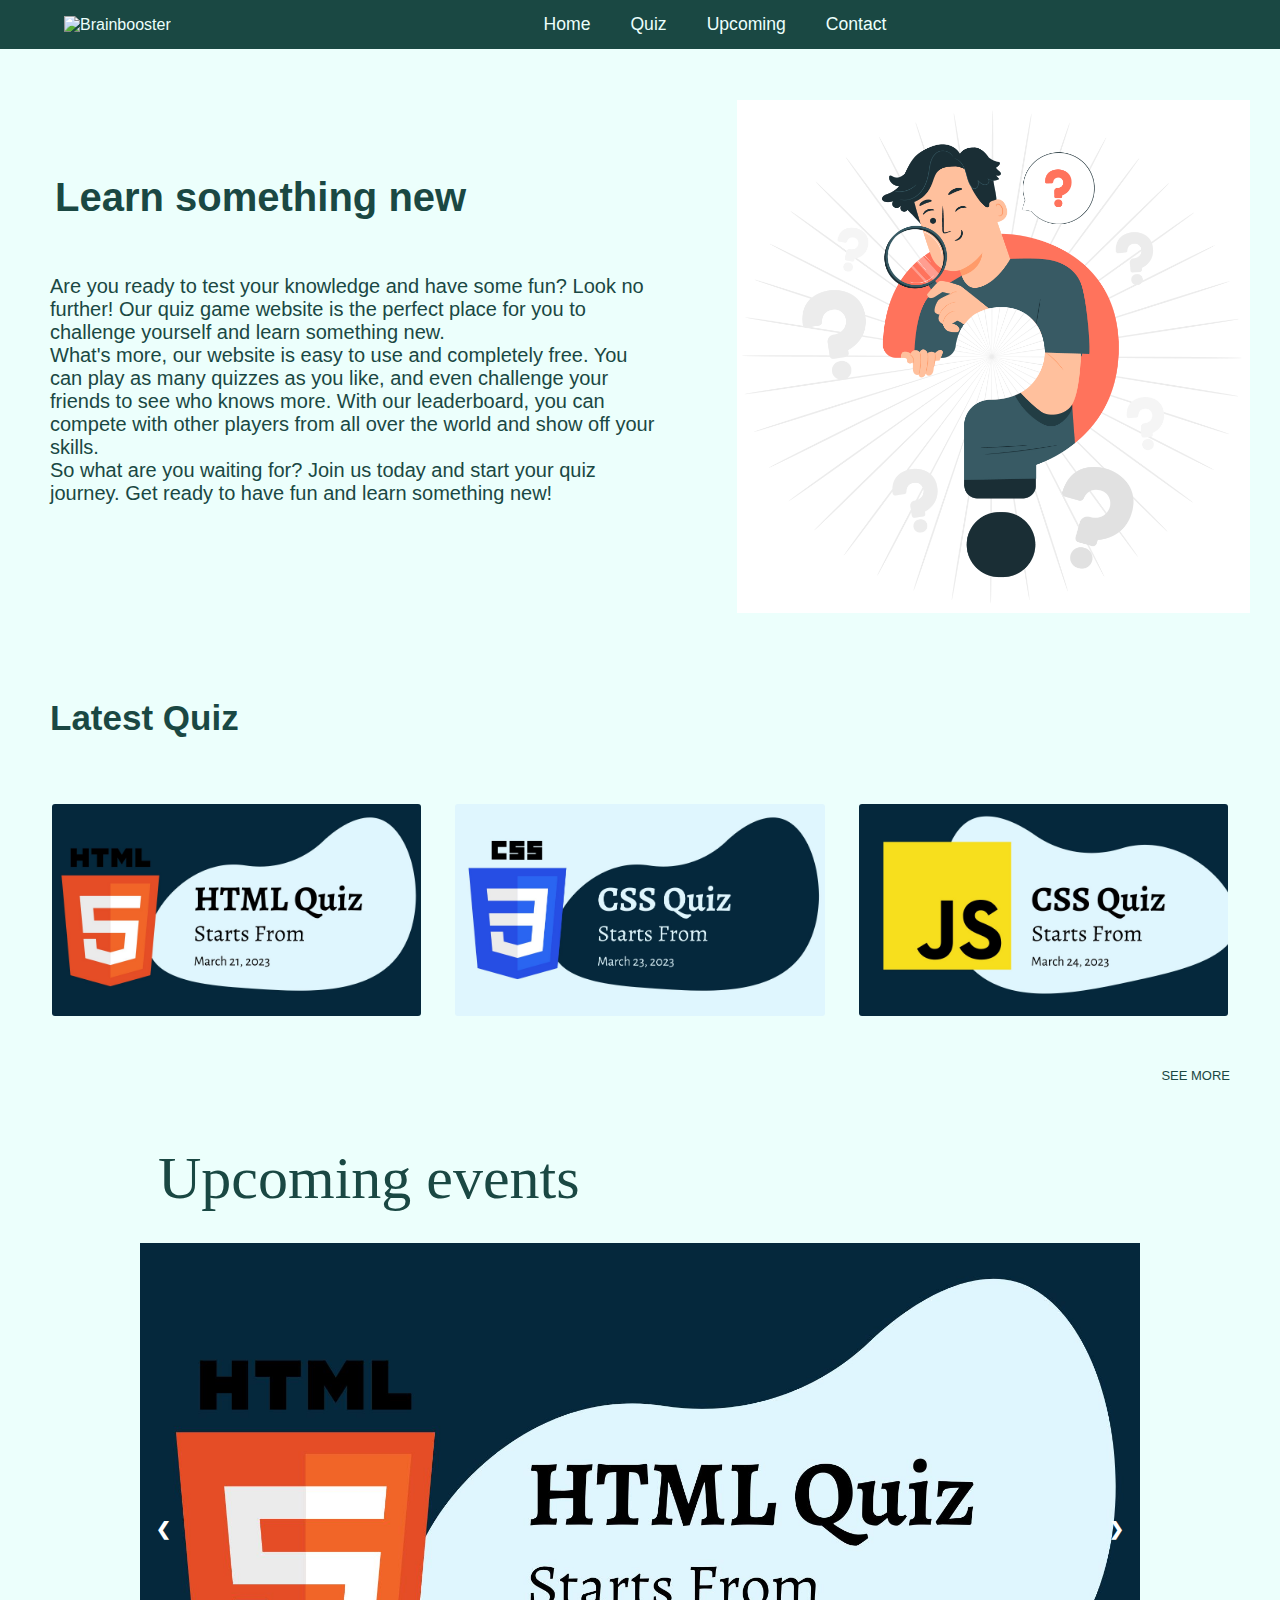
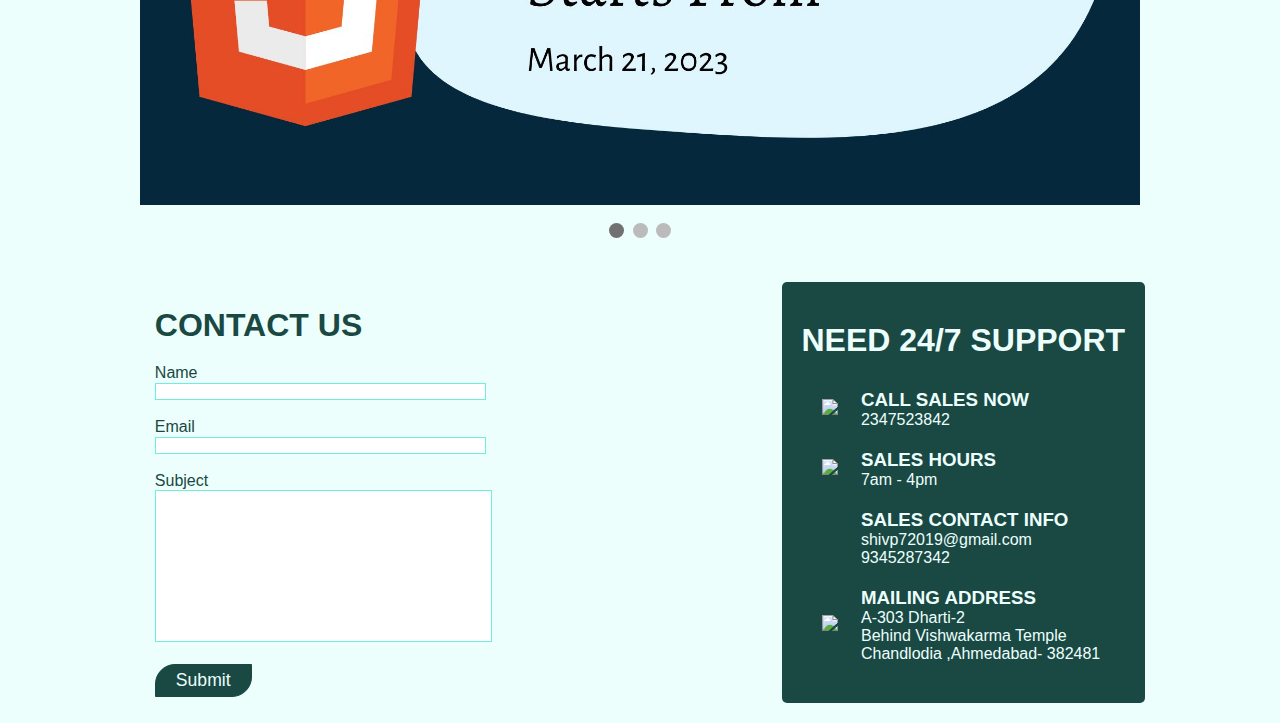
==== index.html @ 36ec6166 "This is Quiz project" ====
<!DOCTYPE html>
<html lang="en">

<head>
    <meta charset="UTF-8">
    <meta http-equiv="X-UA-Compatible" content="IE=edge">
    <meta name="viewport" content="width=device-width, initial-scale=1.0">
    <title>Home Page</title>
    <link rel="stylesheet" href="css/navbar.css">
    <link rel="stylesheet" href="css/index.css">
    <link rel="stylesheet" href="css/QuizList.css">
    <link rel="stylesheet" href="https://cdn.jsdelivr.net/npm/boxicons@latest/css/boxicons.min.css">
    <!-- or -->
    <link rel="stylesheet" href="https://unpkg.com/boxicons@latest/css/boxicons.min.css">
</head>

<body>
    <nav>
        <div class="logo"><img src="images/Logo.png" alt="Brainbooster" width="100%"></div>
        <ul class="navbar">
            <li><a href="#Home" class="active">Home</a></li>
            <li><a href="#Quiz">Quiz</a></li>
            <li><a href="#Upcoming">Upcoming</a></li>
            <li><a href="#Contact_us">Contact</a></li>
        </ul>
        <div class="main">
            <div class="bx bx-menu" id="menu-icon" onclick="fun()"></div>
        </div>
    </nav>
    <div id="Home" class="attributes">
        <div id="container">
            <h1>Learn something new</h1>
            <p>Are you ready to test your knowledge and have some fun? Look no further! Our quiz game website is the
                perfect place for
                you to challenge yourself and learn something new.
            </p>
            <p>What's more, our website is easy to use and completely free. You can play as many quizzes as you
                like,
                and even
                challenge your friends to see who knows more. With our leaderboard, you can compete with other
                players
                from all over the
                world and show off your skills.</p>
            <p>So what are you waiting for? Join us today and start your quiz journey. Get ready to have fun and
                learn
                something new!</p>
        </div>
        <div id="img1"><img src="images/1st.jpg" width="100%" alt="ERROR"></div>
    </div>
    <div id="Quiz" class="attributes">
        <h1>Latest Quiz </h1>
        <br>
        <br>
        <br>
        <div class="quizes">
            <div class="card">
                <img src="images/grid1.jpg" alt="Card Image" width="100%">
                <div class="overlay">
                    <h2>HTML Quiz</h2>
                    <div class="description">
                        <p>Best of luck for your quiz</p>
                        <div class="QuizButton">
                            <a href="quiz.html" id="htmlquiz" onclick="clicked(this.id)">View More</a>
                        </div>
                    </div>
                </div>
            </div>
            <div class="card">
                <img src="images/grid2.jpg" alt="Card Image" width="100%">
                <div class="overlay">
                    <h2>CSS Quiz</h2>
                    <div class="description">
                        <p>Best of luck for your quiz</p>
                        <div class="QuizButton">
                            <a href="quiz.html" id="cssquiz" onclick="clicked(this.id)">View More</a>
                        </div>
                    </div>
                </div>
            </div>
            <div class="card">
                <img src="images/grid3.jpg" alt="Card Image" width="100%">
                <div class="overlay">
                    <h2>JS Quiz</h2>
                    <div class="description">
                        <p>Best of luck for your quiz</p>
                        <div class="QuizButton">
                            <a href="quiz.html" id="jsquiz" onclick="clicked(this.id)">View More</a>
                        </div>
                    </div>
                </div>
            </div>
        </div>
        <div id="see-more"><a href="QuizList.html">SEE MORE</a></div>
    </div>
    <br><br>
    <div id="Upcoming" class="attributes">
        <p>Upcoming events</p>
        <div class="slideshow-container">
            <div class="mySlides fade">
                <img src="images/grid1.jpg" style="width:100%">
            </div>

            <div class="mySlides fade">
                <img src="images/grid2.jpg" style="width:100%">
            </div>

            <div class="mySlides fade">
                <img src="images/grid3.jpg" style="width:100%">
            </div>

            <a class="prev" onclick="plusSlides(-1)">❮</a>
            <a class="next" onclick="plusSlides(1)">❯</a>

        </div>
        <br>
        <div style="text-align:center">
            <span class="dot"></span>
            <span class="dot"></span>
            <span class="dot"></span>
        </div>
    </div>
    <div id="Contact_us" class="attributes">
        <div id="contact_form">
            <h1 id="new">CONTACT US</h1>
            <form action="">
                <p>Name</p>
                <p><input type="text" size="39" id="ContactName"></p>
                <br>
                <p>Email</p>
                <p><input type="email" id="ContactEmail" size="39"></p>
                <br>
                <p>Subject</p>
                <p><textarea id="ContactSubject" cols="40" rows="10"></textarea></p>
                <br>
                <button class="buttons" id="submit">Submit</button>
            </form>
        </div>
        <div id="details">
            <div id="title">
                <h1>NEED 24/7 SUPPORT</h1>
            </div>
            <div id="details_description">
                <table rules="none" width="100%">
                    <tr>
                        <td><img
                                src="https://img.icons8.com/external-gradak-royyan-wijaya/48/null/external-calls-gradak-communikatok-solidarity-gradak-royyan-wijaya.png" />
                        </td>
                        <td>
                            <h3>CALL SALES NOW</h3>
                            <p>2347523842</p>
                        </td>
                    </tr>
                    <tr>
                        <td><img src="https://img.icons8.com/dotty/80/null/time-machine.png" /></td>
                        <td>
                            <h3>SALES HOURS</h3>
                            <p>7am - 4pm</p>
                        </td>
                    </tr>
                    <tr>
                        <td></td>
                        <td>
                            <h3>SALES CONTACT INFO</h3>
                            <p>shivp72019@gmail.com</p>
                            <p>9345287342</p>
                        </td>
                    </tr>
                    <tr>
                        <td><img src="https://img.icons8.com/ios/50/null/composing-mail.png" /></td>
                        <td>
                            <h3>MAILING ADDRESS</h3>
                            <p>A-303 Dharti-2</p>
                            <p>Behind Vishwakarma Temple</p>
                            <p>Chandlodia ,Ahmedabad- 382481</p>
                        </td>
                    </tr>
                </table>
            </div>
        </div>
    </div>
    <script type="text/javascript" src="js/navbar.js"></script>
    <script type="text/javascript" src="js/card.js"></script>
    <script type="text/javascript" src="js/carousel.js"></script>
</body>

</html>
---- css/navbar.css ----
* {
    margin: 0;
    padding: 0;
    box-sizing: border-box;
    text-decoration: none;
    list-style: none;
    font-family: Verdana, sans-serif;
    user-select: none;
}

html {
    scroll-behavior: smooth;
}

body {
    min-height: 100vh;
    background-color: #ECFFFC;
    color: #1A4843;
}

nav {
    position: fixed;
    width: 100%;
    top: 0;
    right: 0;
    z-index: 1000;
    display: flex;
    align-items: center;
    justify-content: space-between;
    background: #1A4843;
    color: #ECFFFC;
    padding: 10px 5%;
    transition: all 0.5s ease;
}

.navbar {
    display: flex;
}

.navbar a {
    color: #ECFFFC;
    font-size: 1.1rem;
    font-weight: 500;
    padding: 10px 10px;
    margin: 0px 20px;
    transition: all 0.5s ease;
}

.navbar a:hover {
    background-color: rgba(0, 0, 0, 0.596);
    color: #86F0D8;
    border-radius: 20px 0px 20px 0px;
    transition: all 0.3s ease;
}

.main a:hover {
    background-color: rgba(0, 0, 0, 0.596);
    color: #86F0D8;
    border-radius: 20px 0px 20px 0px;
    transition: all 0.5s ease;
}

.main {
    display: flex;
    align-items: center;
}

.main a {
    margin-right: 25px;
    margin-left: 10px;
    color: #ECFFFC;
    padding: 10px 10px;
    margin-top: 0px;
    margin-bottom: 0px;
}

#menu-icon {
    font-size: 35px;
    color: #ECFFFC;
    cursor: pointer;
    z-index: 10001;
    display: none;
}

.logo {
    width: 150px;
}

@media (max-width:1280px) {
    nav {
        padding: 14px 5%;
        transition: .2s;
    }

    .navbar a {
        padding: 5px 0;
        margin: 0px 20px;
    }

    .navbar a:hover {
        background-color: rgba(0, 0, 0, 0.596);
        color: #86F0D8;
        border-radius: 5px;
    }


}

@media (max-width:1090px) {
    .logo {
        width: 100px;
    }

    nav {
        padding: 10px 2%;
    }

    #menu-icon {
        display: block;
    }

    nav {
        font-size: medium;
        padding: 28px 5%;
    }

    .main a {
        margin-right: 10px;
        margin-left: 7px;
        color: #ECFFFC;
        padding: 10px 10px;
        margin-top: 0px;
        margin-bottom: 0px;
    }

    .navbar {
        position: absolute;
        top: 130%;
        right: -100%;
        width: 270px;
        height: 200px;
        display: flex;
        flex-direction: column;
        justify-content: flex-start;
        border-radius: 10px;
        transition: all 0.5s ease;
        background-color: #1A4843;
        color: #ECFFFC;

    }

    .navbar a {
        display: block;
        margin: 12px 0;
        padding: 0 25px;
        transition: all 0.5s ease;
    }

    .navbar.open {
        right: 2%;
    }

    .navbar a:hover {
        background-color: rgba(0, 0, 0, 0.596);
        color: #86F0D8;
        border-radius: 5px;
    }


}
---- css/index.css ----
/* ------------------ Home -------------- */
* {
    user-select: none;
    box-sizing: border-box;
}
body{
    background-color: #ECFFFC;
}
#Home {
    color: #1A4843;
    font-size: 20px;
    margin-top: 70px;
    display: flex;
    justify-content: space-between;
    flex-direction: row;
}

#img1 {
    padding: 30px;
}

#container {
    padding: 50px;
}

#container h1 {
    margin: 5px -45px;
    padding: 50px;
}

/* ------------------ Quiz -------------- */
textarea {
    resize: none;
    width: 100%;

}

#Quiz {
    color: #1A4843;
    /* ------------------ Quiz -------------- */
    margin: 50px;
}

#Quiz h1 {
    font-size: 35px;
    float: left;
}

#see-more {
    font-size: 13px;
    float: right;
}

#see-more a {
    color: #1A4843;
    background-color: #ECFFFC;
}

#see-more a:hover {
    text-decoration: underline;
    transition: all 0.3s ease-out;
}

.quizes {
    display: grid;
    grid-template-columns: auto auto auto;
    gap: 30px;
    margin: 50px 0px;
    background-color: #ECFFFC;
    color: #ECFFFC;
    border-radius: 10px;
    grid-template-rows: none;
}



/* ------------------ carousel -------------- */

#Upcoming {
    margin: 40px 10vw;
    width: 80vw;
}

#Upcoming p {
    font-size: 60px;
    text-align: left;
    margin: 30px;
    font-family: Elephant;
}

#Upcoming .mySlides {
    display: none
}

#Upcoming img {
    vertical-align: middle;
}

/* Slideshow container */
#Upcoming .slideshow-container {
    max-width: 1000px;
    position: relative;
    margin: auto;
}

/* Next & previous buttons */
#Upcoming .prev,
.next {
    cursor: pointer;
    position: absolute;
    top: 50%;
    width: auto;
    padding: 16px;
    margin-top: -22px;
    color: white;
    font-weight: bold;
    font-size: 18px;
    transition: 0.6s ease;
    border-radius: 0 3px 3px 0;
    user-select: none;
}

/* Position the "next button" to the right */
#Upcoming .next {
    right: 0;
    border-radius: 3px 0 0 3px;
}

/* On hover, add a black background color with a little bit see-through */
#Upcoming .prev:hover,
.next:hover {
    background-color: rgba(0, 0, 0, 0.8);
}

/* Caption text */
#Upcoming .text {
    color: #f2f2f2;
    font-size: 15px;
    padding: 8px 12px;
    position: absolute;
    bottom: 8px;
    width: 100%;
    text-align: center;
}

/* Number text (1/3 etc) */
#Upcoming .numbertext {
    color: #f2f2f2;
    font-size: 12px;
    padding: 8px 12px;
    position: absolute;
    top: 0;
}

/* The dots/bullets/indicators */
#Upcoming .dot {
    cursor: pointer;
    height: 15px;
    width: 15px;
    margin: 0 2px;
    background-color: #bbb;
    border-radius: 50%;
    display: inline-block;
    transition: background-color 0.6s ease;
}

#Upcoming .active,
.dot:hover {
    background-color: #717171;
}

/* Fading animation */
#Upcoming .fade {
    animation-name: fade;
    animation-duration: 1.5s;
}


#Contact_us {
    display: flex;
    flex-direction: row;
    justify-content: space-around;
    margin: 20px 0vw;

}

#Contact_us h1 {
    margin: 20px 0px;
}

#contact_form {
    padding: 5px 20px;

}

#submit {
    padding: 5px 20px;
    font-size: 1.1rem;
    color: #ECFFFC;
    background-color: #1A4843;
    border: solid #1A4843 1px;
    border-radius: 20px 0px 20px 0px;
}

#details {
    background-color: #1A4843;
    color: #ECFFFC;
    padding: 20px;
    border-radius: 5px;
    width: auto;
}

#submit:hover {
    background-color: #86f0d7de;
    color: #1A4843;
    border: solid #1A4843 1px;
    transition: all 0.3s ease;
}
[type="text"]{
    border:1px solid #71eddb;
}
[type="email"]{
    border:1px solid #71eddb;
}
textarea{
    border:1px solid #71eddb;
}
td {
    padding: 10px;
    word-wrap: break-word;
}

table {
    margin: 10px;
}

@keyframes fade {
    from {
        opacity: .4
    }

    to {
        opacity: 1
    }
}

@media only screen and (max-width : 1090px) {

    #Home {
        flex-direction: column-reverse;
    }

    #img1 {

        text-align: center;
    }

    #img1 img {
        width: 80%;
    }

    #Quiz {
        text-align: center;
    }

    #see-more a {
        padding: 15px;
        border: 1px solid #1A4843;
        color: #1A4843;
        font-size: medium;
    }

    #see-more a:hover {
        color: #86F0D8;
        text-decoration: none;
        background-color: #1A4843;
    }

    #Contact_us {
        display: flex;
        flex-direction: column;
        justify-content: space-around;
        margin: 20px 10vw;

    }

    #Contact_us input {
        width: 100%;
    }

    .quizes {
        margin: 30px;
        grid-template-rows: auto auto auto;
        grid-template-columns: none;
    }

    #details {
        margin-top: 50px;
    }

    table {
        font-size: 2vw;
    }

    table img {
        width: 5vw;
    }
}
---- css/QuizList.css ----
#QuizTitle {
    font-size: 60px;
    text-align: center;
    font-family: Elephant;
    margin: 30px;
}

#QuizGrid {
    display: grid;
    grid-template-columns: auto auto auto;
    gap: 30px;
    margin: 5vw;
    padding: 5vw;
    grid-template-rows: none;
    background-color: #1A4843;
    color: #ECFFFC;
    border-radius: 10px;
}

.QuizButton {
    margin: 10px 30%;
    width: 100px;
    padding: 5px;
    background-color: #1A4843;
    color: #ECFFFC;
    border: #1A4843;
    border-radius: 10px 0px 10px 0px;
    transition: all 0.5s ease;
}


.QuizButton:hover {
    transition: all 0.5s ease;
    background-color: rgb(0, 0, 0);
    color: #1A4843;
    text-decoration: none;
    color: red !important;
}

.card {
    /* width: 300px;
    height: 200px; */
    border: solid #ECFFFC 2px;
    position: relative;
    overflow: hidden;
    border-radius: 5px;
}

.card img {
    width: 100%;
    height: 100%;
    object-fit: cover;
    transition: all 0.5s ease;
}

.card .overlay {
    position: absolute;
    top: 0;
    left: 0;
    width: 100%;
    height: 100%;
    background-color: rgba(0, 0, 0, 0.644);
    opacity: 0;
    transition: all 0.5s ease;
    display: flex;
    flex-direction: column;
    justify-content: center;
    align-items: center;
    color: #ECFFFC;
}

.card:hover .overlay {
    opacity: 1;
    transition: all 0.5s ease;  
     
 
}

.card h2,
.card p {
    color: #fff;
    text-align: center;
    margin: 0;
}

.card .description {
    display: none;
    padding: 20px;
}

.card:hover .description {
    display: block;
   

}


@media only screen and (max-width : 1090px) {
    #QuizGrid{
        grid-template-columns: none;
        grid-template-rows: auto auto auto;
    }
}
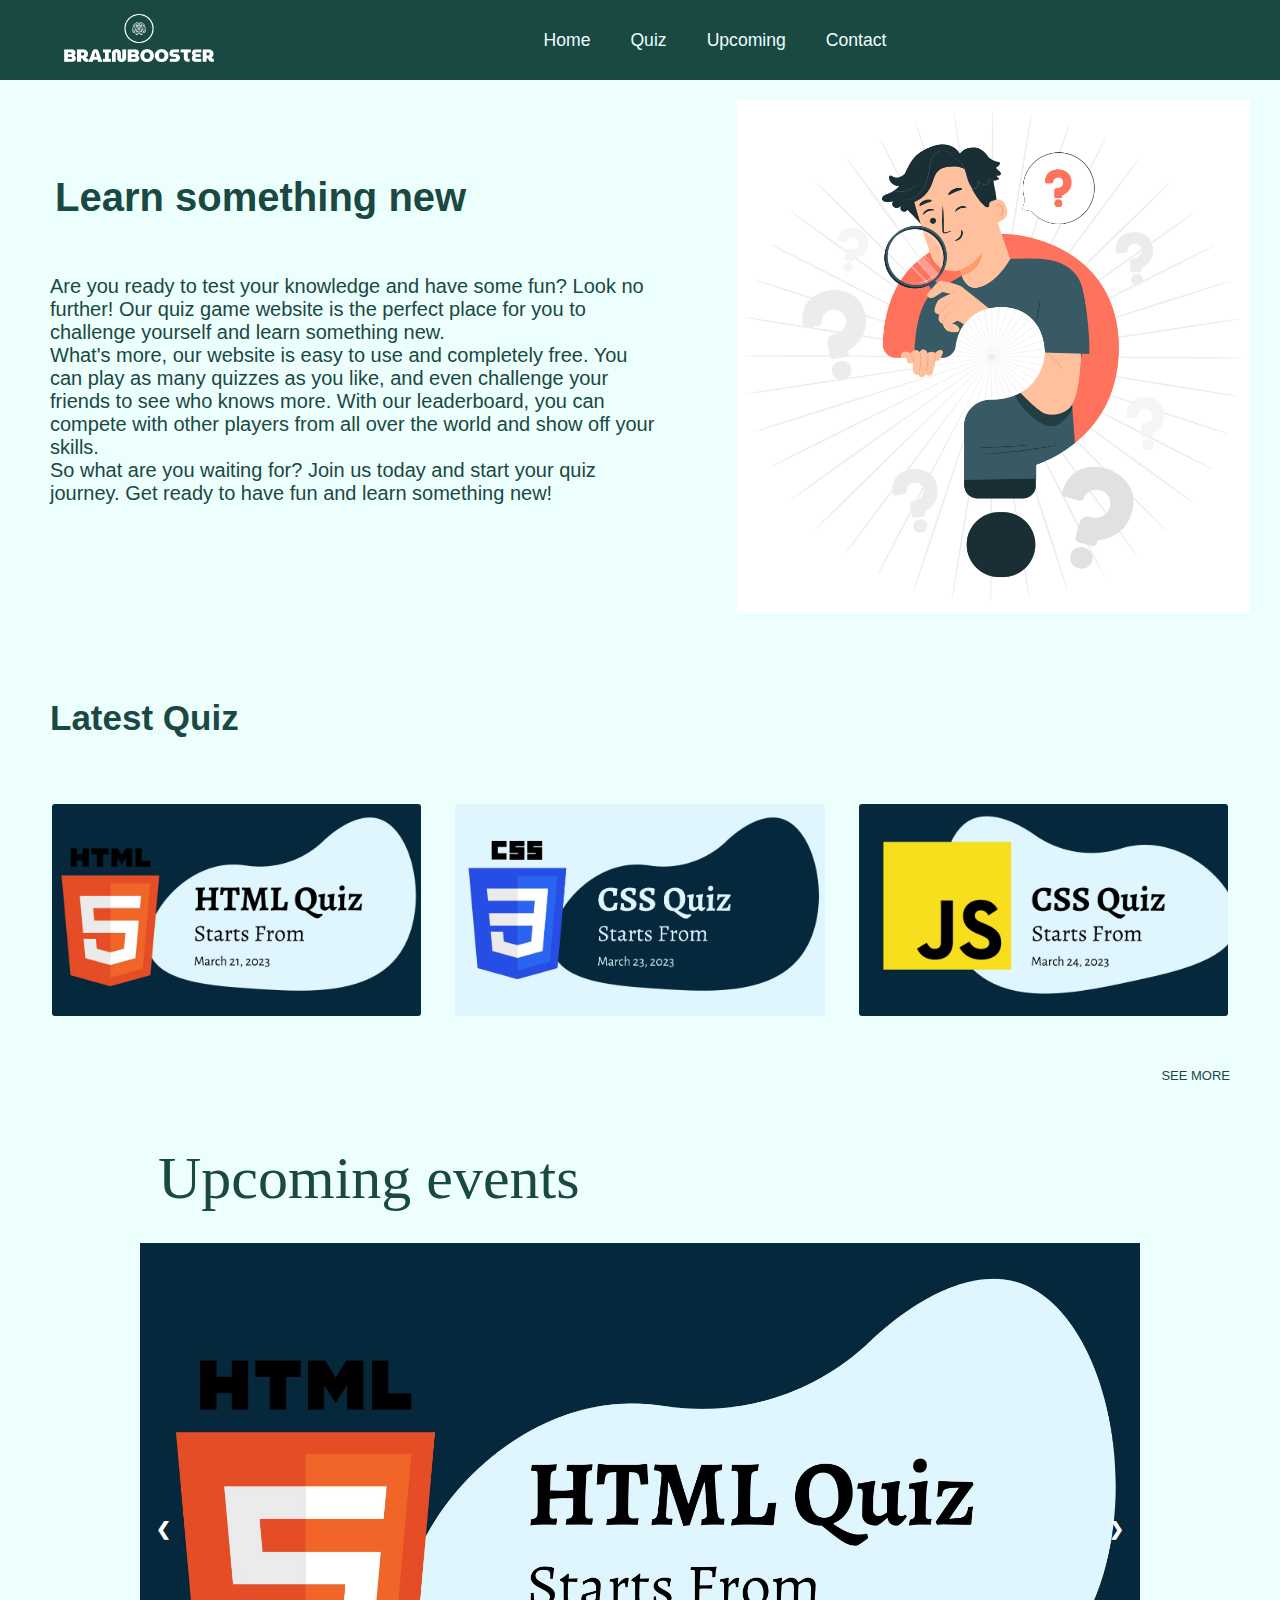
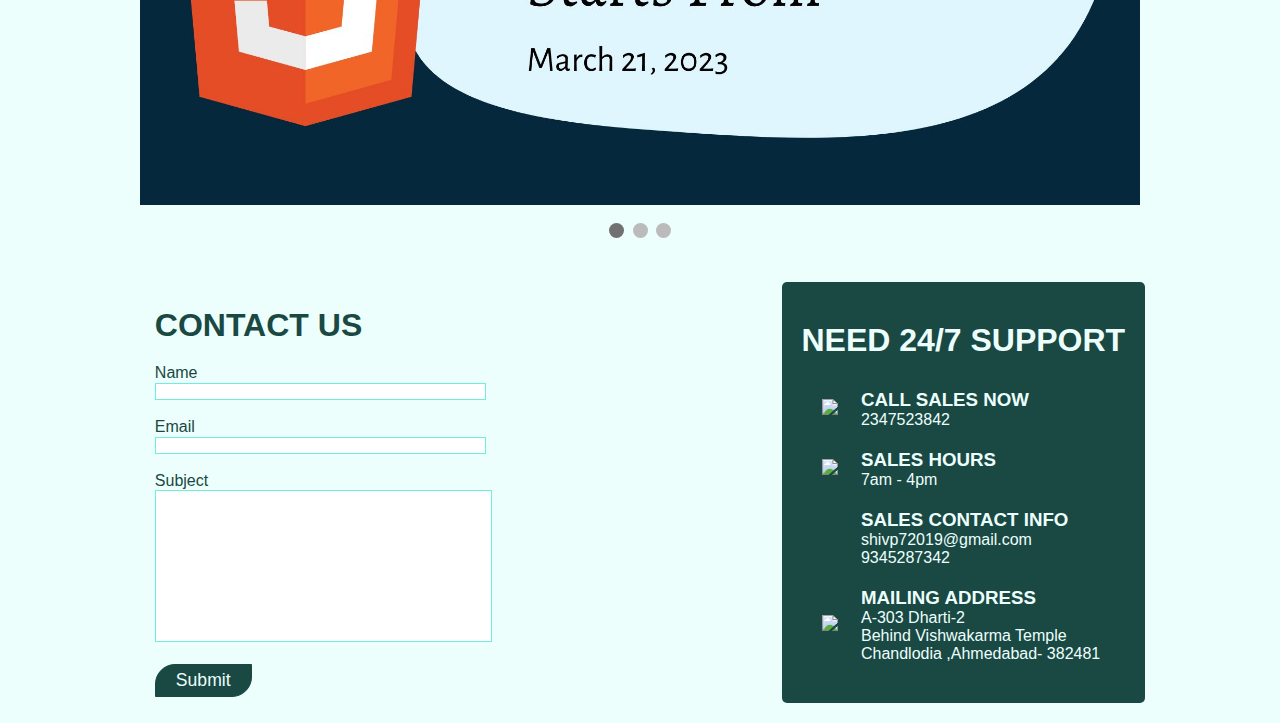
==== commit eaf71b3b: "Update index.html" ====
--- a/index.html
+++ b/index.html
@@ -16,7 +16,7 @@
 
 <body>
     <nav>
-        <div class="logo"><img src="images/Logo.png" alt="Brainbooster" width="100%"></div>
+        <div class="logo"><img src="images/logo.png" alt="Brainbooster" width="100%"></div>
         <ul class="navbar">
             <li><a href="#Home" class="active">Home</a></li>
             <li><a href="#Quiz">Quiz</a></li>
@@ -183,4 +183,4 @@
     <script type="text/javascript" src="js/carousel.js"></script>
 </body>
 
-</html>+</html>
